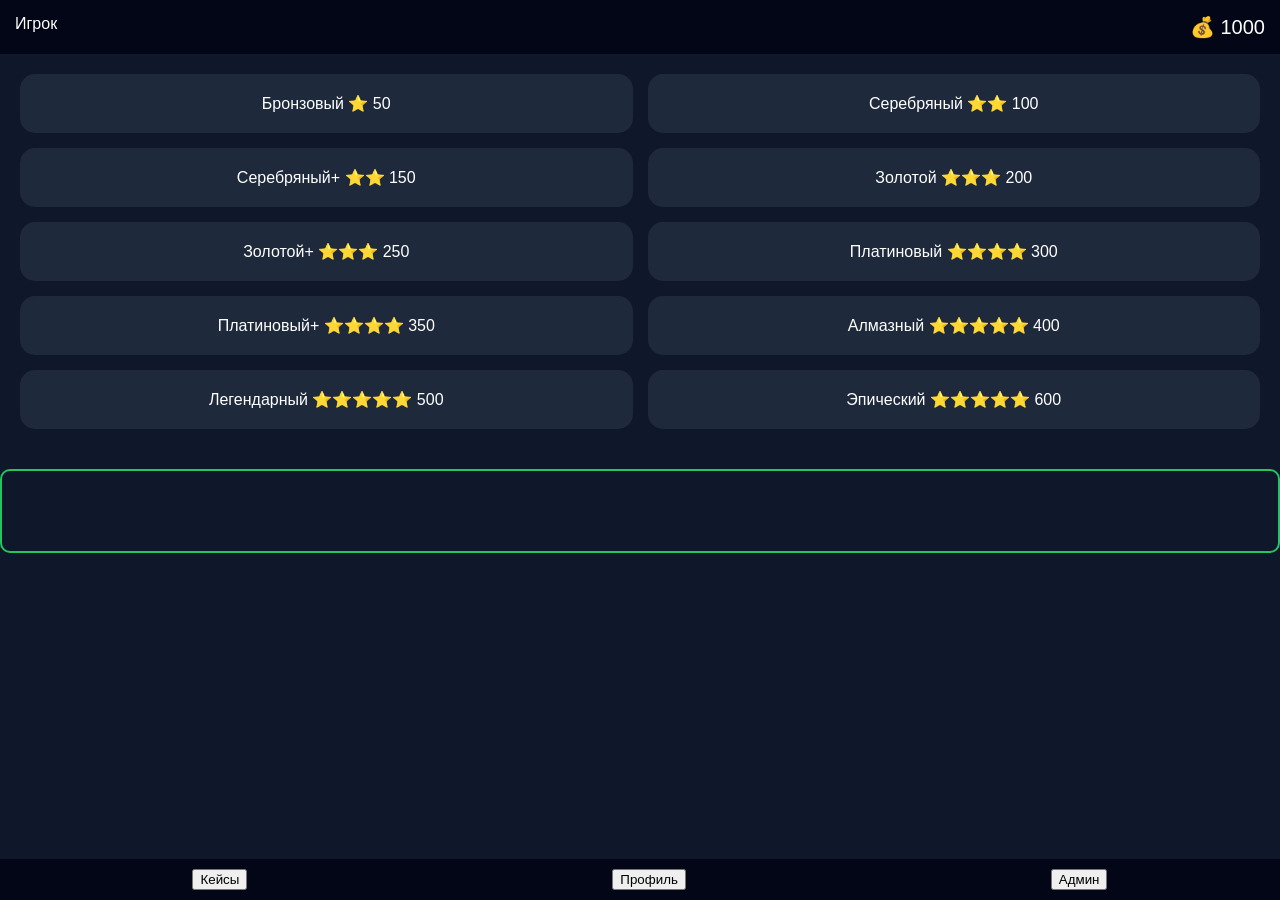
==== index.html @ 1a1b151e "Add files via upload" ====
<!DOCTYPE html>
<html>
<head>
<meta charset="UTF-8">
<title>Ultimate Casino</title>
<script src="https://telegram.org/js/telegram-web-app.js"></script>
<link rel="stylesheet" href="style.css">
</head>
<body>
<header>
<div id="nick">Игрок</div>
<div class="balance">💰 <span id="balance">1000</span></div>
</header>

<div class="cases">
<!-- 10 кейсов -->
<div class="case" onclick="openCase(50,'Бронзовый','⭐')">Бронзовый ⭐ 50</div>
<div class="case" onclick="openCase(100,'Серебряный','⭐⭐')">Серебряный ⭐⭐ 100</div>
<div class="case" onclick="openCase(150,'Серебряный+','⭐⭐')">Серебряный+ ⭐⭐ 150</div>
<div class="case" onclick="openCase(200,'Золотой','⭐⭐⭐')">Золотой ⭐⭐⭐ 200</div>
<div class="case" onclick="openCase(250,'Золотой+','⭐⭐⭐')">Золотой+ ⭐⭐⭐ 250</div>
<div class="case" onclick="openCase(300,'Платиновый','⭐⭐⭐⭐')">Платиновый ⭐⭐⭐⭐ 300</div>
<div class="case" onclick="openCase(350,'Платиновый+','⭐⭐⭐⭐')">Платиновый+ ⭐⭐⭐⭐ 350</div>
<div class="case" onclick="openCase(400,'Алмазный','⭐⭐⭐⭐⭐')">Алмазный ⭐⭐⭐⭐⭐ 400</div>
<div class="case" onclick="openCase(500,'Легендарный','⭐⭐⭐⭐⭐')">Легендарный ⭐⭐⭐⭐⭐ 500</div>
<div class="case" onclick="openCase(600,'Эпический','⭐⭐⭐⭐⭐')">Эпический ⭐⭐⭐⭐⭐ 600</div>
</div>

<div class="roulette" id="roulette"></div>

<div class="bottom">
<button onclick="cases()">Кейсы</button>
<button onclick="profile()">Профиль</button>
<button onclick="admin()">Админ</button>
</div>

<script>
let tg = window.Telegram.WebApp
tg.expand()
let balance = 1000

function randomReward(rarity){
    const rewards = {
        "⭐":[10,20,30],
        "⭐⭐":[20,50,70],
        "⭐⭐⭐":[50,100,120],
        "⭐⭐⭐⭐":[100,200,250],
        "⭐⭐⭐⭐⭐":[200,400,500]
    }
    return rewards[rarity][Math.floor(Math.random()*rewards[rarity].length)]
}

function openCase(price,name,rarity){
    if(balance<price){alert("Недостаточно монет"); return;}
    balance-=price
    document.getElementById("balance").innerText=balance
    tg.sendData("buy:"+price)
    animateRoll()
    setTimeout(()=>{
        let reward = randomReward(rarity)
        balance += reward
        document.getElementById("balance").innerText=balance
        tg.sendData("win:"+reward)
        tg.sendData("item:"+name+":"+rarity)
        alert(`🎁 Вы получили ${name} (${rarity})! Монеты: ${reward}`)
    },2500)
}

function animateRoll(){
    const r = document.getElementById("roulette")
    r.innerHTML=""
    for(let i=0;i<15;i++){
        const val = Math.floor(Math.random()*500)
        let div = document.createElement("div")
        div.className="roll-item"
        div.innerText=val
        r.appendChild(div)
    }
    r.scrollLeft = 0
    let scroll=0
    const interval = setInterval(()=>{
        r.scrollLeft+=10
        scroll+=10
        if(scroll>r.scrollWidth/2) clearInterval(interval)
    },15)
}

function cases(){}
function profile(){ alert("💰 Баланс: "+balance) }

function admin(){
    let user = tg.initDataUnsafe.user
    if(user.username=="ceotinkov"){
        // Владелец видит инвентарь всех игроков
        alert("🛠 Админ панель: доступ к инвентарю всех игроков")
    } else {
        alert("❌ Доступ запрещен")
    }
}
</script>
</body>
</html>
---- style.css ----
body{background:#0f172a;color:white;font-family:sans-serif;margin:0;text-align:center;}
header{background:#020617;padding:15px;display:flex;justify-content:space-between;}
.balance{font-size:20px;}
.cases{display:grid;grid-template-columns:1fr 1fr;gap:15px;padding:20px;}
.case{background:#1e293b;padding:20px;border-radius:15px;cursor:pointer;transition:0.3s;}
.case:hover{transform:scale(1.05);box-shadow:0 0 15px #22c55e;}
.bottom{position:fixed;bottom:0;width:100%;background:#020617;display:flex;justify-content:space-around;padding:10px;}
.roulette{margin-top:20px;height:80px;overflow:hidden;display:flex;border:2px solid #22c55e;border-radius:10px;}
.roll-item{width:60px;text-align:center;margin:0 5px;background:#1e293b;border-radius:5px;padding:5px;}
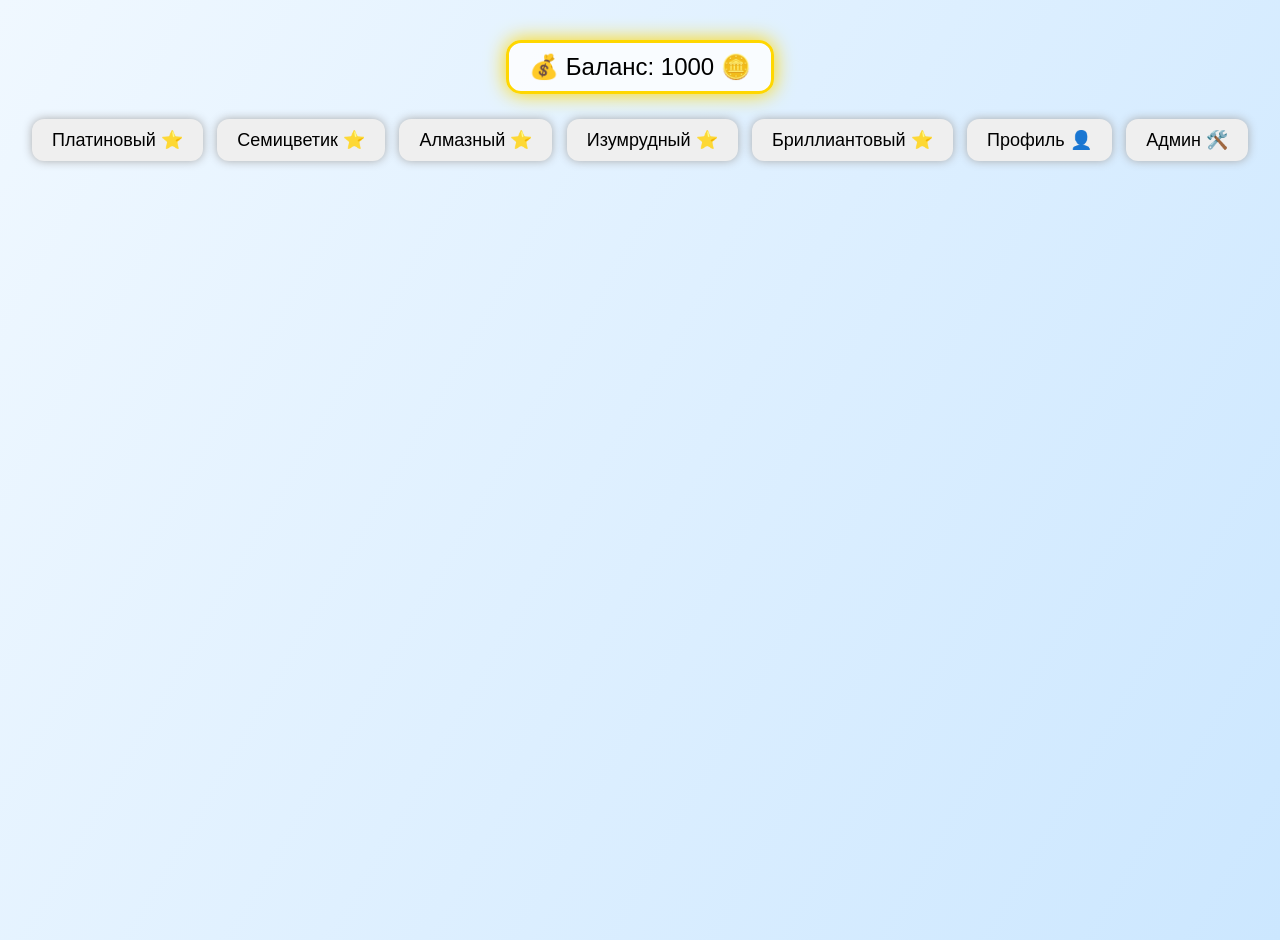
==== commit 46eaa7b3: "Add files via upload" ====
--- a/index.html
+++ b/index.html
@@ -1,102 +1,26 @@
 <!DOCTYPE html>
-<html>
+<html lang="ru">
 <head>
 <meta charset="UTF-8">
-<title>Ultimate Casino</title>
-<script src="https://telegram.org/js/telegram-web-app.js"></script>
+<title>Ultimate Casino 🎰</title>
 <link rel="stylesheet" href="style.css">
 </head>
 <body>
-<header>
-<div id="nick">Игрок</div>
-<div class="balance">💰 <span id="balance">1000</span></div>
-</header>
+<div class="background">
+  <div class="balance-frame">
+    💰 Баланс: <span id="balance">1000</span> 🪙
+  </div>
 
-<div class="cases">
-<!-- 10 кейсов -->
-<div class="case" onclick="openCase(50,'Бронзовый','⭐')">Бронзовый ⭐ 50</div>
-<div class="case" onclick="openCase(100,'Серебряный','⭐⭐')">Серебряный ⭐⭐ 100</div>
-<div class="case" onclick="openCase(150,'Серебряный+','⭐⭐')">Серебряный+ ⭐⭐ 150</div>
-<div class="case" onclick="openCase(200,'Золотой','⭐⭐⭐')">Золотой ⭐⭐⭐ 200</div>
-<div class="case" onclick="openCase(250,'Золотой+','⭐⭐⭐')">Золотой+ ⭐⭐⭐ 250</div>
-<div class="case" onclick="openCase(300,'Платиновый','⭐⭐⭐⭐')">Платиновый ⭐⭐⭐⭐ 300</div>
-<div class="case" onclick="openCase(350,'Платиновый+','⭐⭐⭐⭐')">Платиновый+ ⭐⭐⭐⭐ 350</div>
-<div class="case" onclick="openCase(400,'Алмазный','⭐⭐⭐⭐⭐')">Алмазный ⭐⭐⭐⭐⭐ 400</div>
-<div class="case" onclick="openCase(500,'Легендарный','⭐⭐⭐⭐⭐')">Легендарный ⭐⭐⭐⭐⭐ 500</div>
-<div class="case" onclick="openCase(600,'Эпический','⭐⭐⭐⭐⭐')">Эпический ⭐⭐⭐⭐⭐ 600</div>
+  <div class="buttons">
+    <button onclick="goToCase('case1.html')">Платиновый ⭐</button>
+    <button onclick="goToCase('case2.html')">Семицветик ⭐</button>
+    <button onclick="goToCase('case3.html')">Алмазный ⭐</button>
+    <button onclick="goToCase('case4.html')">Изумрудный ⭐</button>
+    <button onclick="goToCase('case5.html')">Бриллиантовый ⭐</button>
+    <button onclick="openProfile()">Профиль 👤</button>
+    <button onclick="openAdmin()">Админ 🛠️</button>
+  </div>
 </div>
-
-<div class="roulette" id="roulette"></div>
-
-<div class="bottom">
-<button onclick="cases()">Кейсы</button>
-<button onclick="profile()">Профиль</button>
-<button onclick="admin()">Админ</button>
-</div>
-
-<script>
-let tg = window.Telegram.WebApp
-tg.expand()
-let balance = 1000
-
-function randomReward(rarity){
-    const rewards = {
-        "⭐":[10,20,30],
-        "⭐⭐":[20,50,70],
-        "⭐⭐⭐":[50,100,120],
-        "⭐⭐⭐⭐":[100,200,250],
-        "⭐⭐⭐⭐⭐":[200,400,500]
-    }
-    return rewards[rarity][Math.floor(Math.random()*rewards[rarity].length)]
-}
-
-function openCase(price,name,rarity){
-    if(balance<price){alert("Недостаточно монет"); return;}
-    balance-=price
-    document.getElementById("balance").innerText=balance
-    tg.sendData("buy:"+price)
-    animateRoll()
-    setTimeout(()=>{
-        let reward = randomReward(rarity)
-        balance += reward
-        document.getElementById("balance").innerText=balance
-        tg.sendData("win:"+reward)
-        tg.sendData("item:"+name+":"+rarity)
-        alert(`🎁 Вы получили ${name} (${rarity})! Монеты: ${reward}`)
-    },2500)
-}
-
-function animateRoll(){
-    const r = document.getElementById("roulette")
-    r.innerHTML=""
-    for(let i=0;i<15;i++){
-        const val = Math.floor(Math.random()*500)
-        let div = document.createElement("div")
-        div.className="roll-item"
-        div.innerText=val
-        r.appendChild(div)
-    }
-    r.scrollLeft = 0
-    let scroll=0
-    const interval = setInterval(()=>{
-        r.scrollLeft+=10
-        scroll+=10
-        if(scroll>r.scrollWidth/2) clearInterval(interval)
-    },15)
-}
-
-function cases(){}
-function profile(){ alert("💰 Баланс: "+balance) }
-
-function admin(){
-    let user = tg.initDataUnsafe.user
-    if(user.username=="ceotinkov"){
-        // Владелец видит инвентарь всех игроков
-        alert("🛠 Админ панель: доступ к инвентарю всех игроков")
-    } else {
-        alert("❌ Доступ запрещен")
-    }
-}
-</script>
+<script src="script.js"></script>
 </body>
 </html>
--- a/style.css
+++ b/style.css
@@ -1,9 +1,68 @@
-body{background:#0f172a;color:white;font-family:sans-serif;margin:0;text-align:center;}
-header{background:#020617;padding:15px;display:flex;justify-content:space-between;}
-.balance{font-size:20px;}
-.cases{display:grid;grid-template-columns:1fr 1fr;gap:15px;padding:20px;}
-.case{background:#1e293b;padding:20px;border-radius:15px;cursor:pointer;transition:0.3s;}
-.case:hover{transform:scale(1.05);box-shadow:0 0 15px #22c55e;}
-.bottom{position:fixed;bottom:0;width:100%;background:#020617;display:flex;justify-content:space-around;padding:10px;}
-.roulette{margin-top:20px;height:80px;overflow:hidden;display:flex;border:2px solid #22c55e;border-radius:10px;}
-.roll-item{width:60px;text-align:center;margin:0 5px;background:#1e293b;border-radius:5px;padding:5px;}+body, html { margin:0; padding:0; font-family: sans-serif; }
+.background {
+  background: linear-gradient(120deg,#f0f8ff,#cce7ff);
+  min-height:100vh;
+  display:flex;
+  flex-direction:column;
+  align-items:center;
+  justify-content:flex-start;
+  position:relative;
+  overflow:hidden;
+  padding-top:40px;
+}
+.balance-frame {
+  border: 3px solid gold;
+  border-radius: 15px;
+  padding: 10px 20px;
+  margin-bottom:20px;
+  font-size:24px;
+  background: rgba(255,255,255,0.8);
+  box-shadow: 0 0 20px gold;
+}
+.buttons button, .case-frame button {
+  padding: 10px 20px;
+  margin: 5px;
+  border-radius: 12px;
+  border: none;
+  cursor: pointer;
+  font-size:18px;
+  box-shadow: 0 0 10px #aaa;
+  transition: transform 0.2s;
+}
+.buttons button:hover, .case-frame button:hover { transform: scale(1.1); }
+.case-frame { text-align:center; margin:20px; position:relative; }
+.case-img { width:200px; animation: rotate 3s linear infinite; margin-bottom:10px; }
+@keyframes rotate { 0%{transform:rotate(0deg);}100%{transform:rotate(360deg);} }
+
+/* Анимация монет и звезд */
+.coin-anim{
+    position: absolute;
+    top:0;
+    font-size: 28px;
+    animation: fall 2s linear forwards;
+}
+@keyframes fall{
+    0%{ top:0; opacity:1; transform:rotate(0deg);}
+    100%{ top:80%; opacity:0; transform:rotate(360deg);}
+}
+
+/* Кнопки и рамки на фоне */
+.profile-info, .case-frame, .admin-content{
+  border: 2px solid #ffcc00;
+  border-radius: 15px;
+  padding: 15px;
+  background: rgba(255,255,255,0.85);
+  box-shadow: 0 0 15px #ffcc00;
+  margin-bottom: 15px;
+}
+
+/* Общий фоновой узор */
+.background::before{
+  content:"";
+  position:absolute;
+  width:100%; height:100%;
+  background-image: radial-gradient(circle at 20% 20%, rgba(255,215,0,0.1), transparent 50%), 
+                    radial-gradient(circle at 80% 80%, rgba(255,215,0,0.1), transparent 50%);
+  background-repeat: repeat;
+  z-index:-1;
+}
